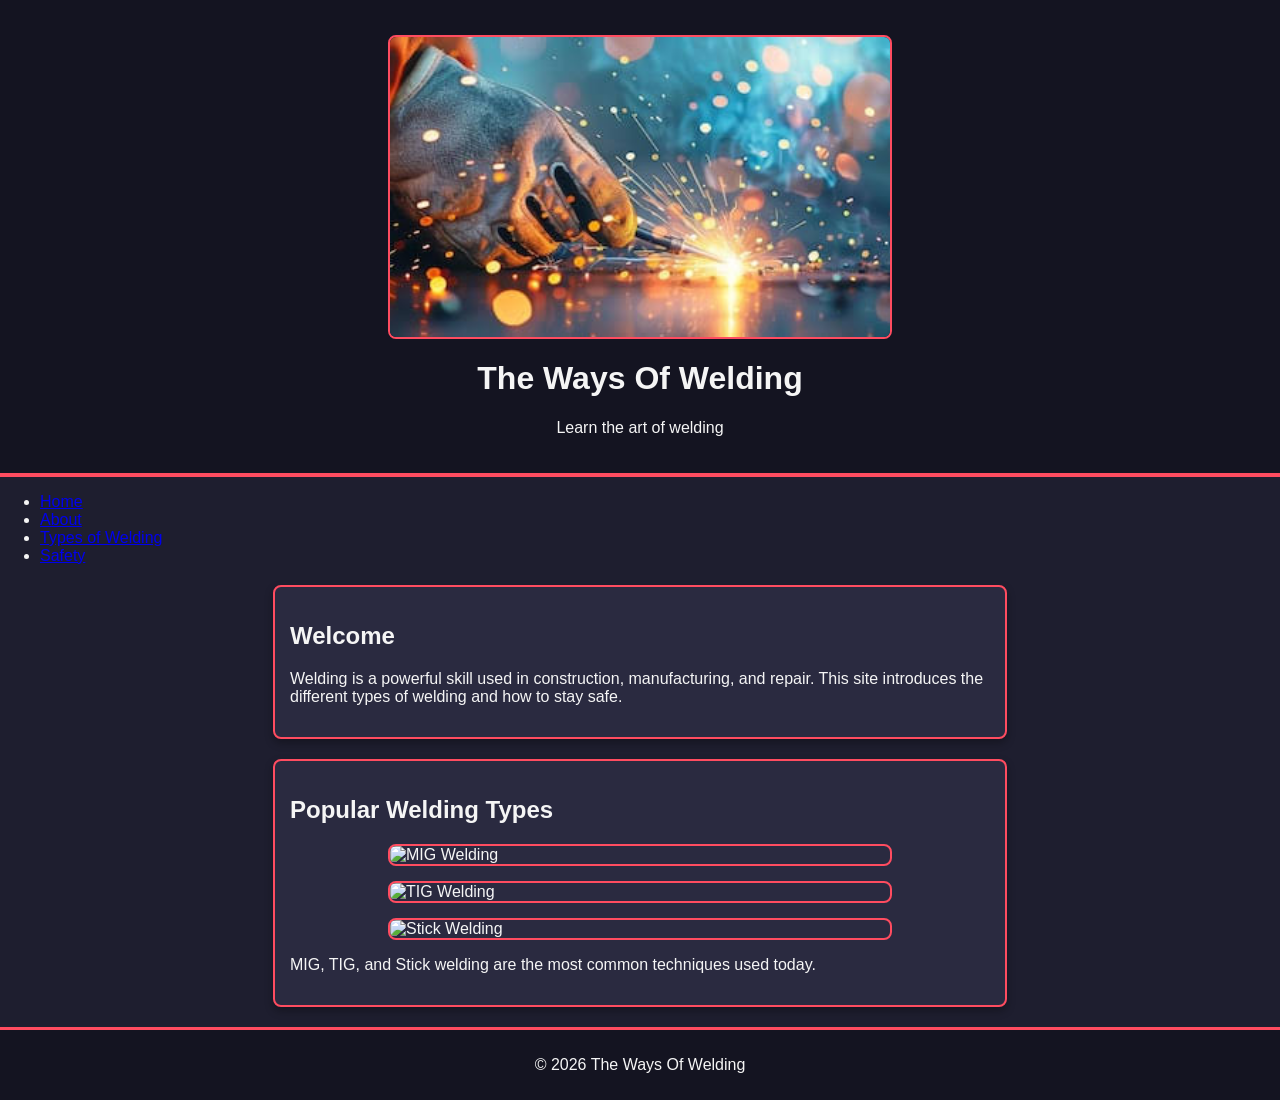
==== index.html @ 76ecee9b "Remove launch configuration, enhance about page content, update index layout, and add safety page" ====
<!DOCTYPE html>
<html lang="en">
<head>
    <meta charset="UTF-8">
    <title>The Ways Of Welding</title>
    <link rel="stylesheet" href="style.css">
</head>

<body>

<header id="main-header">
    <div class="hero-container">
        <img src="assets\Images\welding banner.jpg" alt="Welding Banner">

        <div class="hero-text">
            <h1>The Ways Of Welding</h1>
            <p>Learn the art of welding</p>
        </div>
    </div>
</header>

<nav id="navbar">
    <ul>
        <li><a href="index.html">Home</a></li>
        <li><a href="about.html">About</a></li>
        <li><a href="types.html">Types of Welding</a></li>
        <li><a href="safety.html">Safety</a></li>
    </ul>
</nav>


<main>

<section class="content-box">
    <h2 id="intro">Welcome</h2>
    <p>
        Welding is a powerful skill used in construction, manufacturing, and repair.
        This site introduces the different types of welding and how to stay safe.
    </p>
</section>

<section class="content-box">
    <h2>Popular Welding Types</h2>

    <div class="image-row">
        <img src="assets\Images\mig-welding-process.webp" alt="MIG Welding">
        <img src="assets\Images\TIG-Welding-02.webp" alt="TIG Welding">
        <img src="assets\Images\Stick welding.jpg" alt="Stick Welding">
    </div>

    <p>
        MIG, TIG, and Stick welding are the most common techniques used today.
    </p>
</section>

</main>

<footer id="footer">
    <p>© 2026 The Ways Of Welding</p>
</footer>

</body>
</html>
---- style.css ----
body {
    background-color: #1E1E2F;
    color: #F5F5F5;
    font-family: Arial, sans-serif;
    margin: 0;
    padding: 0;
}

#main-header {
    width: 100%;
    background-color: #141421;
    padding: 20px 0;
    border-bottom: 4px solid #FF4C60;
    text-align: center; 
}

.tagline {
    color: #FF4C60;
    font-style: italic;
}

.content-box {
    background-color: #2A2A40;
    margin: 20px;
    padding: 15px;
    border: 2px solid #FF4C60;
    border-radius: 8px;
}

#highlight-box {
    background-color: #FF4C60;
    color: #ffffff;
    margin: 20px;
    padding: 20px;
    border: 3px solid #ffffff;
}

footer {
    background-color: #141421;
    text-align: center;
    padding: 10px;
    margin-top: 20px;
    border-top: 3px solid #FF4C60;
}

img {
    width: 100%;
    max-width: 500px;
    height: auto;
    display: block;
    margin: 15px auto;
    border-radius: 8px;
    border: 2px solid #FF4C60;
    transition: transform 0.3s ease; 
}

img:hover {
    transform: scale(1.05);
}

.content-box {
    background-color: #2A2A40;
    margin: 20px;
    padding: 15px;
    border: 2px solid #FF4C60;
    border-radius: 8px;

    max-width: 700px;
    margin-left: auto;
    margin-right: auto;
}

.content-box {
    background-color: #2A2A40;
    margin: 20px;
    padding: 15px;
    border: 2px solid #FF4C60;
    border-radius: 8px;

    max-width: 700px;
    margin-left: auto;
    margin-right: auto;
    box-shadow: 0 4px 8px rgba(0, 0, 0, 0.3); 
}

.hero-container img {
    width: 100%;
    height: 300px;
    object-fit: cover;
    display: block; 
}

.container {
    width: 80%;
    margin: auto;
}
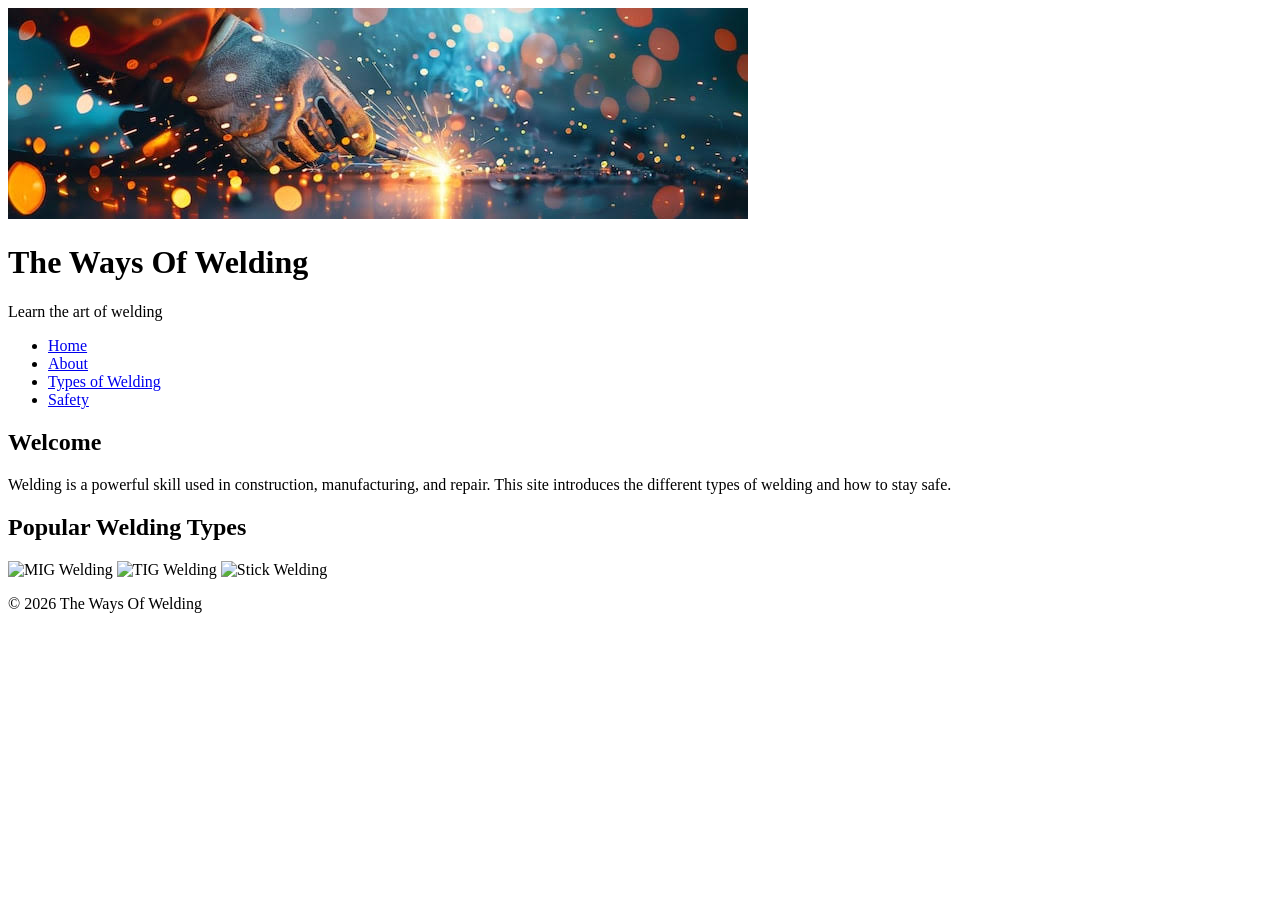
==== commit 8347a5fa: "Add new homepage layout with navigation, hero section, and content blocks" ====
--- a/index.html
+++ b/index.html
@@ -4,6 +4,8 @@
     <meta charset="UTF-8">
     <title>The Ways Of Welding</title>
     <link rel="stylesheet" href="style.css">
+    <link href="https://fonts.googleapis.com/css2?family=Oswald&family=Roboto&display=swap" rel="stylesheet">
+    <link rel="icon" type="image/png" href="assets\Images\web icon.png">
 </head>
 
 <body>
@@ -48,9 +50,6 @@
         <img src="assets\Images\Stick welding.jpg" alt="Stick Welding">
     </div>
 
-    <p>
-        MIG, TIG, and Stick welding are the most common techniques used today.
-    </p>
 </section>
 
 </main>
--- a/style.css
+++ b/style.css
@@ -1,97 +1,2 @@
-body {
-    background-color: #1E1E2F;
-    color: #F5F5F5;
-    font-family: Arial, sans-serif;
-    margin: 0;
-    padding: 0;
-}
+/* RESET */
 
-#main-header {
-    width: 100%;
-    background-color: #141421;
-    padding: 20px 0;
-    border-bottom: 4px solid #FF4C60;
-    text-align: center; 
-}
-
-.tagline {
-    color: #FF4C60;
-    font-style: italic;
-}
-
-.content-box {
-    background-color: #2A2A40;
-    margin: 20px;
-    padding: 15px;
-    border: 2px solid #FF4C60;
-    border-radius: 8px;
-}
-
-#highlight-box {
-    background-color: #FF4C60;
-    color: #ffffff;
-    margin: 20px;
-    padding: 20px;
-    border: 3px solid #ffffff;
-}
-
-footer {
-    background-color: #141421;
-    text-align: center;
-    padding: 10px;
-    margin-top: 20px;
-    border-top: 3px solid #FF4C60;
-}
-
-img {
-    width: 100%;
-    max-width: 500px;
-    height: auto;
-    display: block;
-    margin: 15px auto;
-    border-radius: 8px;
-    border: 2px solid #FF4C60;
-    transition: transform 0.3s ease; 
-}
-
-img:hover {
-    transform: scale(1.05);
-}
-
-.content-box {
-    background-color: #2A2A40;
-    margin: 20px;
-    padding: 15px;
-    border: 2px solid #FF4C60;
-    border-radius: 8px;
-
-    max-width: 700px;
-    margin-left: auto;
-    margin-right: auto;
-}
-
-.content-box {
-    background-color: #2A2A40;
-    margin: 20px;
-    padding: 15px;
-    border: 2px solid #FF4C60;
-    border-radius: 8px;
-
-    max-width: 700px;
-    margin-left: auto;
-    margin-right: auto;
-    box-shadow: 0 4px 8px rgba(0, 0, 0, 0.3); 
-}
-
-.hero-container img {
-    width: 100%;
-    height: 300px;
-    object-fit: cover;
-    display: block; 
-}
-
-.container {
-    width: 80%;
-    margin: auto;
-}
-
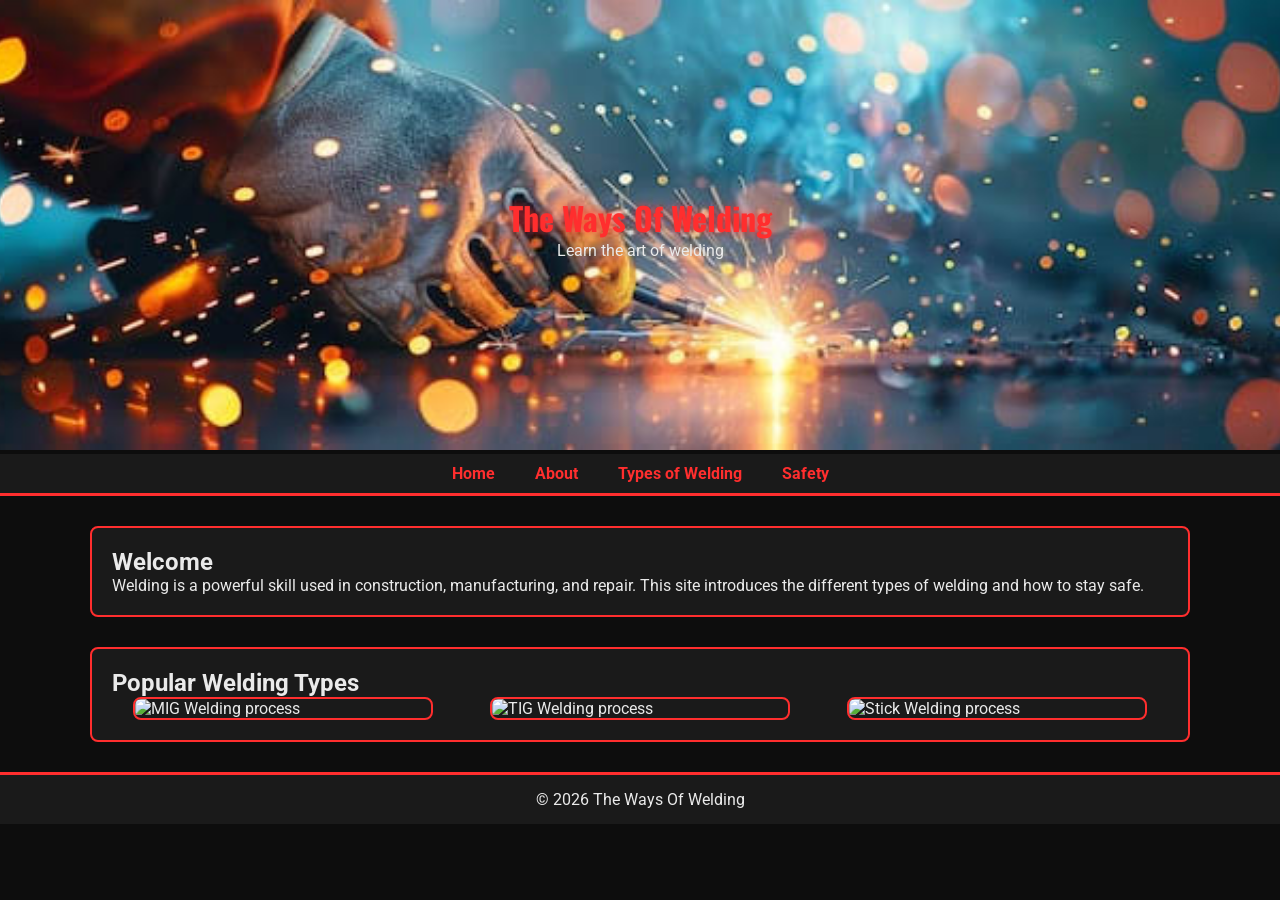
==== commit 328af9ef: "Refactor code structure for improved readability and maintainability" ====
--- a/index.html
+++ b/index.html
@@ -2,17 +2,23 @@
 <html lang="en">
 <head>
     <meta charset="UTF-8">
+    <meta name="viewport" content="width=device-width, initial-scale=1.0">
     <title>The Ways Of Welding</title>
+
     <link rel="stylesheet" href="style.css">
+
+    <!-- Google Fonts -->
     <link href="https://fonts.googleapis.com/css2?family=Oswald&family=Roboto&display=swap" rel="stylesheet">
-    <link rel="icon" type="image/png" href="assets\Images\web icon.png">
+
+    <!-- Favicon -->
+    <link rel="icon" type="image/png" href="assets/Images/web icon.png">
 </head>
 
 <body>
 
 <header id="main-header">
     <div class="hero-container">
-        <img src="assets\Images\welding banner.jpg" alt="Welding Banner">
+        <img src="assets/Images/welding banner.jpg" alt="Welding Banner">
 
         <div class="hero-text">
             <h1>The Ways Of Welding</h1>
@@ -30,11 +36,10 @@
     </ul>
 </nav>
 
-
 <main>
 
 <section class="content-box">
-    <h2 id="intro">Welcome</h2>
+    <h2>Welcome</h2>
     <p>
         Welding is a powerful skill used in construction, manufacturing, and repair.
         This site introduces the different types of welding and how to stay safe.
@@ -45,17 +50,16 @@
     <h2>Popular Welding Types</h2>
 
     <div class="image-row">
-        <img src="assets\Images\mig-welding-process.webp" alt="MIG Welding">
-        <img src="assets\Images\TIG-Welding-02.webp" alt="TIG Welding">
-        <img src="assets\Images\Stick welding.jpg" alt="Stick Welding">
+        <img src="assets/Images/mig-welding-process.webp" alt="MIG Welding process">
+        <img src="assets/Images/TIG-Welding-02.webp" alt="TIG Welding process">
+        <img src="assets/Images/Stick welding.jpg" alt="Stick Welding process">
     </div>
-
 </section>
 
 </main>
 
 <footer id="footer">
-    <p>© 2026 The Ways Of Welding</p>
+    <p>&copy; 2026 The Ways Of Welding</p>
 </footer>
 
 </body>
--- a/style.css
+++ b/style.css
@@ -1,2 +1,202 @@
 /* RESET */
-
+/* RESET */
+* {
+    margin: 0;
+    padding: 0;
+    box-sizing: border-box;
+}
+
+/* BODY */
+body {
+    font-family: 'Roboto', sans-serif;
+    background-color: #0D0D0D;
+    color: #EAEAEA;
+}
+
+/* HERO */
+.hero-container {
+    position: relative;
+}
+
+.hero-container img {
+    width: 100%;
+    height: 250px;
+    object-fit: cover;
+}
+
+.hero-container::after {
+    content: "";
+    position: absolute;
+    width: 100%;
+    height: 100%;
+    top: 0;
+    background: rgba(0,0,0,0.6);
+}
+
+.hero-text {
+    position: absolute;
+    top: 50%;
+    left: 50%;
+    transform: translate(-50%, -50%);
+    text-align: center;
+    z-index: 1;
+}
+
+.hero-text h1 {
+    font-family: 'Oswald', sans-serif;
+    color: #FF2E2E;
+    text-shadow: 0 0 10px rgba(255,46,46,0.8);
+}
+
+.hero-text p {
+    color: #EAEAEA;
+}
+
+/* NAV */
+#navbar {
+    background: #1A1A1A;
+    border-bottom: 3px solid #FF2E2E;
+}
+
+#navbar ul {
+    list-style: none;
+    display: flex;
+    flex-direction: column;
+    text-align: center;
+}
+
+#navbar li {
+    padding: 10px;
+}
+
+#navbar a {
+    color: #FF2E2E;
+    text-decoration: none;
+    font-weight: bold;
+}
+
+#navbar a:hover {
+    color: #FF6A00;
+}
+
+/* CONTENT */
+.content-box {
+    margin: 20px;
+    padding: 20px;
+    background: #1A1A1A;
+    border: 2px solid #FF2E2E;
+    border-radius: 8px;
+}
+
+/* 🔥 IMAGE ROW FIXED */
+.image-row {
+    display: flex;
+    flex-direction: column;
+    align-items: center; /* centers images */
+    gap: 15px;
+}
+
+.image-row img {
+    width: 100%;
+    max-width: 300px;  /* ✅ prevents huge images */
+    height: auto;
+    margin: 0 auto;
+    border-radius: 8px;
+    border: 2px solid #FF2E2E;
+}
+
+/* SPLIT */
+.split-layout {
+    display: grid;
+    gap: 20px;
+}
+
+.small-box {
+    background: #0D0D0D;
+    border: 2px solid #FF2E2E;
+    padding: 15px;
+    margin-bottom: 10px;
+    text-align: center;
+}
+
+/* FOOTER */
+#footer {
+    text-align: center;
+    padding: 15px;
+    background: #1A1A1A;
+    border-top: 3px solid #FF2E2E;
+}
+
+/* TABLET */
+@media (min-width: 768px) {
+
+    #navbar ul {
+        flex-direction: row;
+        justify-content: center;
+        gap: 20px;
+    }
+
+    .image-row {
+        flex-direction: row;
+        justify-content: center;
+    }
+
+    .image-row img {
+        max-width: 250px; /* smaller on tablet */
+    }
+
+    .split-layout {
+        grid-template-columns: 2fr 1fr;
+    }
+
+    .hero-container img {
+        height: 350px;
+    }
+}
+
+/* DESKTOP */
+@media (min-width: 1200px) {
+
+    .hero-container img {
+        height: 450px;
+    }
+
+    .image-row img {
+        max-width: 300px; /* clean size on desktop */
+    }
+
+    .content-box {
+        max-width: 1100px;
+        margin: 30px auto;
+    }
+}
+/* Card Layout */
+.card-container {
+    display: flex;
+    flex-wrap: wrap;
+    gap: 20px;
+    justify-content: center;
+}
+
+/* Individual Cards */
+.small-box {
+    background-color: #1e1e1e;
+    border: 2px solid #ff6600;
+    border-radius: 10px;
+    padding: 20px;
+    width: 250px;
+    transition: transform 0.3s ease;
+}
+
+.small-box:hover {
+    transform: scale(1.05);
+}
+
+/* Text */
+.small-box h3 {
+    color: #ff6600;
+}
+
+.small-box p {
+    color: #ddd;
+}
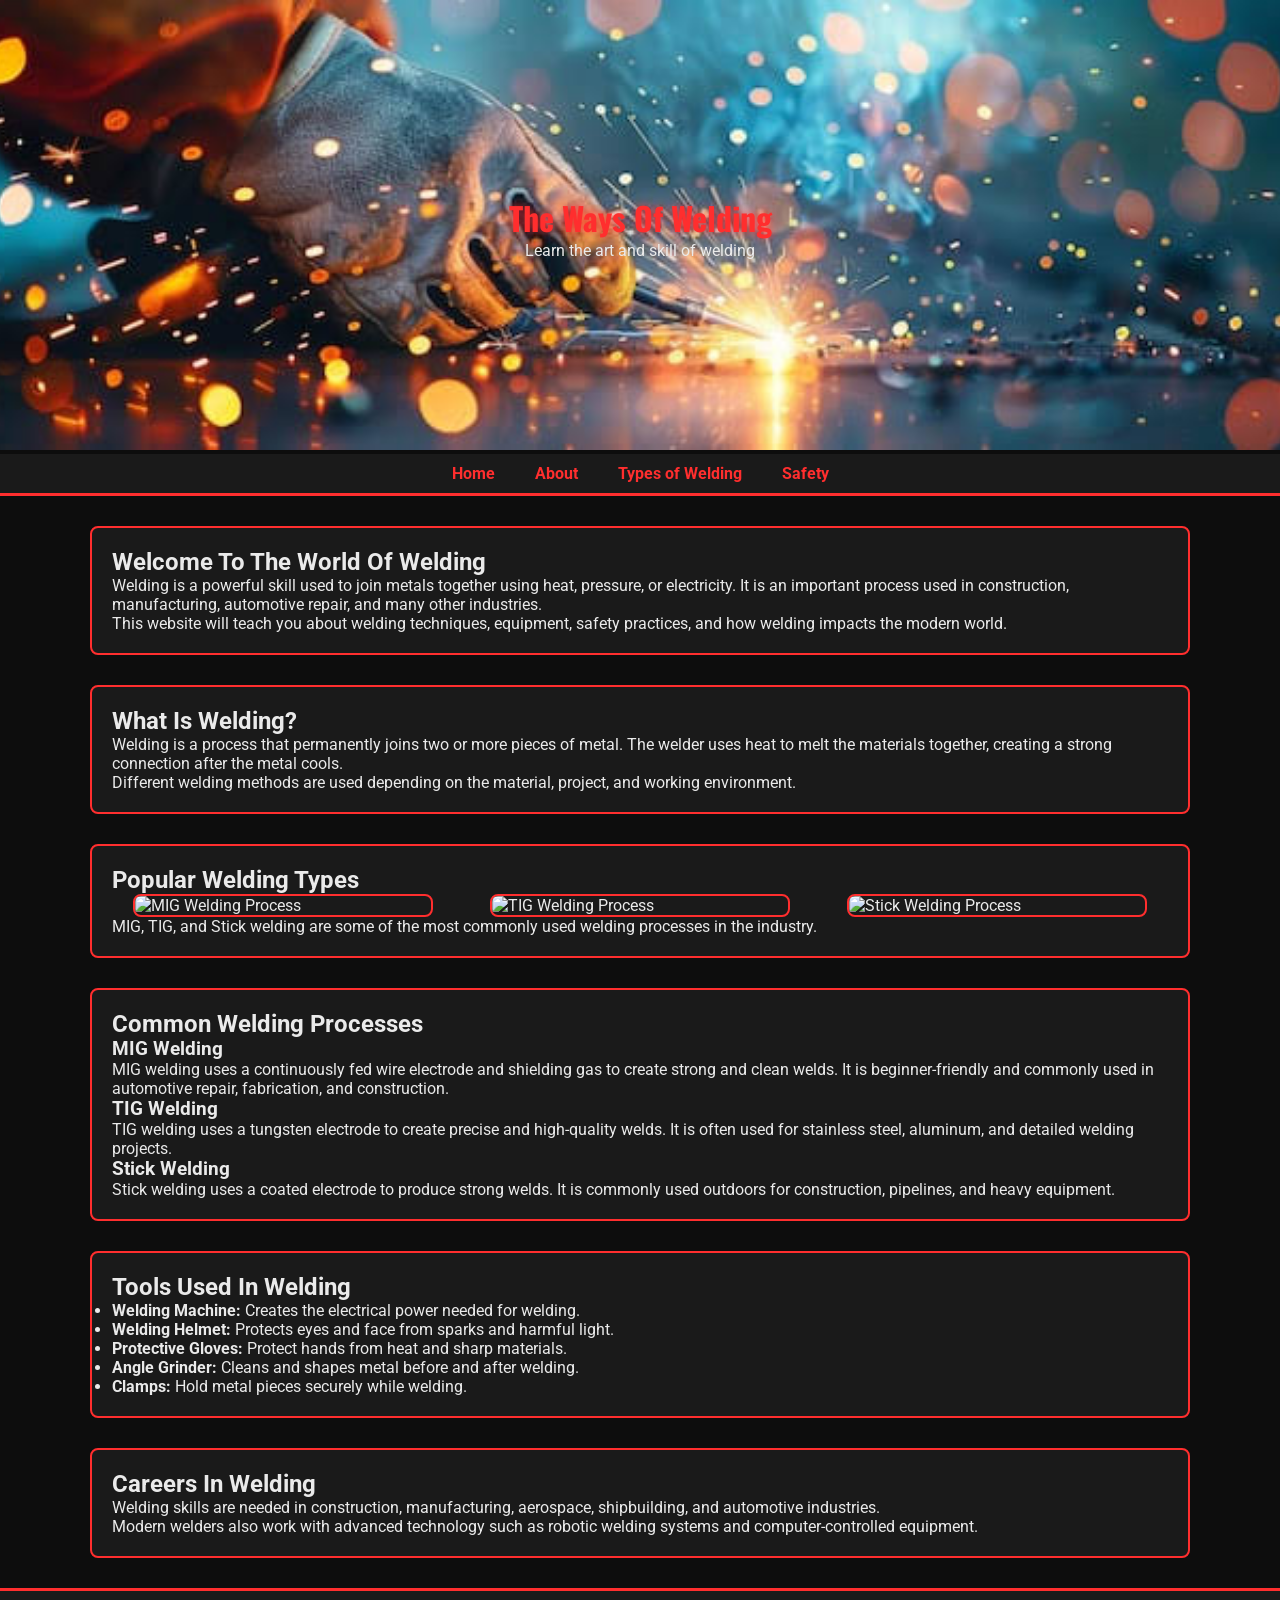
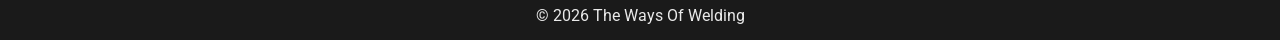
==== commit 16ba640f: "Update CSS variables for improved theming and enhance layout responsiveness" ====
--- a/index.html
+++ b/index.html
@@ -1,8 +1,10 @@
 <!DOCTYPE html>
 <html lang="en">
+
 <head>
     <meta charset="UTF-8">
     <meta name="viewport" content="width=device-width, initial-scale=1.0">
+
     <title>The Ways Of Welding</title>
 
     <link rel="stylesheet" href="style.css">
@@ -14,53 +16,266 @@
     <link rel="icon" type="image/png" href="assets/Images/web icon.png">
 </head>
 
+
 <body>
 
+
 <header id="main-header">
+
     <div class="hero-container">
+
         <img src="assets/Images/welding banner.jpg" alt="Welding Banner">
 
         <div class="hero-text">
             <h1>The Ways Of Welding</h1>
-            <p>Learn the art of welding</p>
+            <p>Learn the art and skill of welding</p>
         </div>
+
     </div>
+
 </header>
 
+
+
 <nav id="navbar">
+
     <ul>
         <li><a href="index.html">Home</a></li>
         <li><a href="about.html">About</a></li>
         <li><a href="types.html">Types of Welding</a></li>
         <li><a href="safety.html">Safety</a></li>
     </ul>
+
 </nav>
 
+
+
+
 <main>
 
-<section class="content-box">
-    <h2>Welcome</h2>
-    <p>
-        Welding is a powerful skill used in construction, manufacturing, and repair.
-        This site introduces the different types of welding and how to stay safe.
-    </p>
-</section>
-
-<section class="content-box">
-    <h2>Popular Welding Types</h2>
-
-    <div class="image-row">
-        <img src="assets/Images/mig-welding-process.webp" alt="MIG Welding process">
-        <img src="assets/Images/TIG-Welding-02.webp" alt="TIG Welding process">
-        <img src="assets/Images/Stick welding.jpg" alt="Stick Welding process">
-    </div>
-</section>
+
+<section class="content-box">
+
+<h2>Welcome To The World Of Welding</h2>
+
+<p>
+    Welding is a powerful skill used to join metals together using heat,
+    pressure, or electricity. It is an important process used in construction,
+    manufacturing, automotive repair, and many other industries.
+</p>
+
+<p>
+    This website will teach you about welding techniques, equipment,
+    safety practices, and how welding impacts the modern world.
+</p>
+
+</section>
+
+
+
+
+
+<section class="content-box">
+
+<h2>What Is Welding?</h2>
+
+<p>
+    Welding is a process that permanently joins two or more pieces of metal.
+    The welder uses heat to melt the materials together, creating a strong
+    connection after the metal cools.
+</p>
+
+<p>
+    Different welding methods are used depending on the material, project,
+    and working environment.
+</p>
+
+</section>
+
+
+
+
+
+<section class="content-box">
+
+<h2>Popular Welding Types</h2>
+
+
+<div class="image-row">
+
+<img src="assets/Images/mig-welding-process.webp" 
+alt="MIG Welding Process">
+
+<img src="assets/Images/TIG-Welding-02.webp" 
+alt="TIG Welding Process">
+
+<img src="assets/Images/Stick welding.jpg" 
+alt="Stick Welding Process">
+
+</div>
+
+
+<p>
+    MIG, TIG, and Stick welding are some of the most commonly used welding
+    processes in the industry.
+</p>
+
+
+</section>
+
+
+
+
+
+
+<section class="content-box">
+
+
+<h2>Common Welding Processes</h2>
+
+
+<div class="welding-grid">
+
+
+
+<div class="welding-card">
+
+<h3>MIG Welding</h3>
+
+<p>
+    MIG welding uses a continuously fed wire electrode and shielding gas
+    to create strong and clean welds. It is beginner-friendly and commonly
+    used in automotive repair, fabrication, and construction.
+</p>
+
+</div>
+
+
+
+
+
+<div class="welding-card">
+
+<h3>TIG Welding</h3>
+
+<p>
+    TIG welding uses a tungsten electrode to create precise and high-quality
+    welds. It is often used for stainless steel, aluminum, and detailed
+    welding projects.
+</p>
+
+</div>
+
+
+
+
+
+<div class="welding-card">
+
+<h3>Stick Welding</h3>
+
+<p>
+    Stick welding uses a coated electrode to produce strong welds. It is
+    commonly used outdoors for construction, pipelines, and heavy equipment.
+</p>
+
+</div>
+
+
+
+</div>
+
+
+</section>
+
+
+
+
+
+
+
+<section class="content-box">
+
+
+<h2>Tools Used In Welding</h2>
+
+
+<ul>
+
+<li>
+<strong>Welding Machine:</strong>
+Creates the electrical power needed for welding.
+</li>
+
+
+<li>
+<strong>Welding Helmet:</strong>
+Protects eyes and face from sparks and harmful light.
+</li>
+
+
+<li>
+<strong>Protective Gloves:</strong>
+Protect hands from heat and sharp materials.
+</li>
+
+
+<li>
+<strong>Angle Grinder:</strong>
+Cleans and shapes metal before and after welding.
+</li>
+
+
+<li>
+<strong>Clamps:</strong>
+Hold metal pieces securely while welding.
+</li>
+
+
+</ul>
+
+
+</section>
+
+<section class="content-box">
+
+
+<h2>Careers In Welding</h2>
+
+
+<p>
+    Welding skills are needed in construction, manufacturing, aerospace,
+    shipbuilding, and automotive industries.
+</p>
+
+
+<p>
+    Modern welders also work with advanced technology such as robotic
+    welding systems and computer-controlled equipment.
+</p>
+
+
+</section>
+
+
 
 </main>
 
+
+
+
+
+
 <footer id="footer">
-    <p>&copy; 2026 The Ways Of Welding</p>
+
+<p>
+    &copy; 2026 The Ways Of Welding
+</p>
+
 </footer>
 
+
+
 </body>
+
 </html>
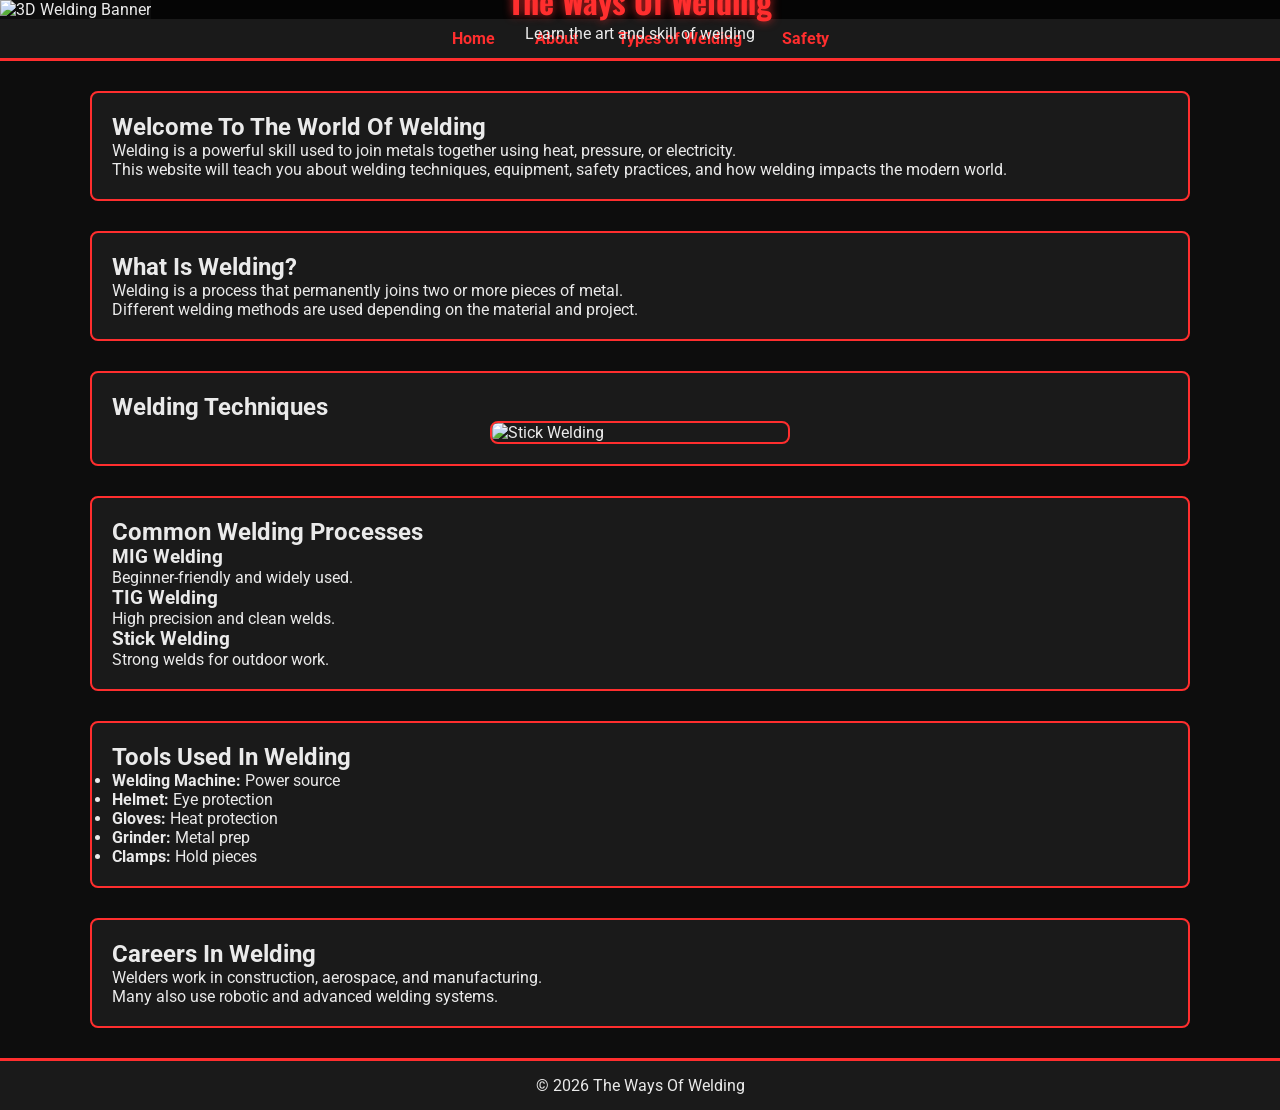
==== commit beb2d620: "Refactor CSS for improved color system and layout; enhance navbar and hero section, and add spark ef" ====
--- a/index.html
+++ b/index.html
@@ -16,266 +16,131 @@
     <link rel="icon" type="image/png" href="assets/Images/web icon.png">
 </head>
 
-
 <body>
 
+<!-- SPARK EFFECT -->
+<div id="spark-container"></div>
 
+<!-- HERO SECTION -->
 <header id="main-header">
-
     <div class="hero-container">
-
-        <img src="assets/Images/welding banner.jpg" alt="Welding Banner">
+        <img src="assets/Images/welding-3d.png" alt="3D Welding Banner">
 
         <div class="hero-text">
             <h1>The Ways Of Welding</h1>
             <p>Learn the art and skill of welding</p>
         </div>
-
     </div>
-
 </header>
 
-
-
+<!-- NAVBAR -->
 <nav id="navbar">
-
     <ul>
         <li><a href="index.html">Home</a></li>
         <li><a href="about.html">About</a></li>
         <li><a href="types.html">Types of Welding</a></li>
         <li><a href="safety.html">Safety</a></li>
     </ul>
-
 </nav>
-
-
-
 
 <main>
 
+<!-- INTRO -->
+<section class="content-box">
+    <h2>Welcome To The World Of Welding</h2>
 
-<section class="content-box">
+    <p>
+        Welding is a powerful skill used to join metals together using heat,
+        pressure, or electricity.
+    </p>
 
-<h2>Welcome To The World Of Welding</h2>
-
-<p>
-    Welding is a powerful skill used to join metals together using heat,
-    pressure, or electricity. It is an important process used in construction,
-    manufacturing, automotive repair, and many other industries.
-</p>
-
-<p>
-    This website will teach you about welding techniques, equipment,
-    safety practices, and how welding impacts the modern world.
-</p>
-
+    <p>
+        This website will teach you about welding techniques, equipment,
+        safety practices, and how welding impacts the modern world.
+    </p>
 </section>
 
+<!-- WHAT IS WELDING -->
+<section class="content-box">
+    <h2>What Is Welding?</h2>
 
+    <p>
+        Welding is a process that permanently joins two or more pieces of metal.
+    </p>
 
-
-
-<section class="content-box">
-
-<h2>What Is Welding?</h2>
-
-<p>
-    Welding is a process that permanently joins two or more pieces of metal.
-    The welder uses heat to melt the materials together, creating a strong
-    connection after the metal cools.
-</p>
-
-<p>
-    Different welding methods are used depending on the material, project,
-    and working environment.
-</p>
-
+    <p>
+        Different welding methods are used depending on the material and project.
+    </p>
 </section>
 
+<!-- IMAGE ROW -->
+<section class="content-box">
+    <h2>Welding Techniques</h2>
 
-
-
-
-<section class="content-box">
-
-<h2>Popular Welding Types</h2>
-
-
-<div class="image-row">
-
-<img src="assets/Images/mig-welding-process.webp" 
-alt="MIG Welding Process">
-
-<img src="assets/Images/TIG-Welding-02.webp" 
-alt="TIG Welding Process">
-
-<img src="assets/Images/Stick welding.jpg" 
-alt="Stick Welding Process">
-
-</div>
-
-
-<p>
-    MIG, TIG, and Stick welding are some of the most commonly used welding
-    processes in the industry.
-</p>
-
-
+    <div class="image-row">
+        <img src="assets/Images/Stick welding.jpg" alt="Stick Welding">
+    </div>
 </section>
 
+<!-- CARDS -->
+<section class="content-box">
+    <h2>Common Welding Processes</h2>
 
+    <div class="welding-grid">
 
+        <div class="welding-card">
+            <h3>MIG Welding</h3>
+            <p>Beginner-friendly and widely used.</p>
+        </div>
 
+        <div class="welding-card">
+            <h3>TIG Welding</h3>
+            <p>High precision and clean welds.</p>
+        </div>
 
+        <div class="welding-card">
+            <h3>Stick Welding</h3>
+            <p>Strong welds for outdoor work.</p>
+        </div>
 
-<section class="content-box">
-
-
-<h2>Common Welding Processes</h2>
-
-
-<div class="welding-grid">
-
-
-
-<div class="welding-card">
-
-<h3>MIG Welding</h3>
-
-<p>
-    MIG welding uses a continuously fed wire electrode and shielding gas
-    to create strong and clean welds. It is beginner-friendly and commonly
-    used in automotive repair, fabrication, and construction.
-</p>
-
-</div>
-
-
-
-
-
-<div class="welding-card">
-
-<h3>TIG Welding</h3>
-
-<p>
-    TIG welding uses a tungsten electrode to create precise and high-quality
-    welds. It is often used for stainless steel, aluminum, and detailed
-    welding projects.
-</p>
-
-</div>
-
-
-
-
-
-<div class="welding-card">
-
-<h3>Stick Welding</h3>
-
-<p>
-    Stick welding uses a coated electrode to produce strong welds. It is
-    commonly used outdoors for construction, pipelines, and heavy equipment.
-</p>
-
-</div>
-
-
-
-</div>
-
-
+    </div>
 </section>
 
+<!-- TOOLS -->
+<section class="content-box">
+    <h2>Tools Used In Welding</h2>
 
-
-
-
-
-
-<section class="content-box">
-
-
-<h2>Tools Used In Welding</h2>
-
-
-<ul>
-
-<li>
-<strong>Welding Machine:</strong>
-Creates the electrical power needed for welding.
-</li>
-
-
-<li>
-<strong>Welding Helmet:</strong>
-Protects eyes and face from sparks and harmful light.
-</li>
-
-
-<li>
-<strong>Protective Gloves:</strong>
-Protect hands from heat and sharp materials.
-</li>
-
-
-<li>
-<strong>Angle Grinder:</strong>
-Cleans and shapes metal before and after welding.
-</li>
-
-
-<li>
-<strong>Clamps:</strong>
-Hold metal pieces securely while welding.
-</li>
-
-
-</ul>
-
-
+    <ul class="tool-list">
+        <li><strong>Welding Machine:</strong> Power source</li>
+        <li><strong>Helmet:</strong> Eye protection</li>
+        <li><strong>Gloves:</strong> Heat protection</li>
+        <li><strong>Grinder:</strong> Metal prep</li>
+        <li><strong>Clamps:</strong> Hold pieces</li>
+    </ul>
 </section>
 
+<!-- CAREERS -->
 <section class="content-box">
+    <h2>Careers In Welding</h2>
 
+    <p>
+        Welders work in construction, aerospace, and manufacturing.
+    </p>
 
-<h2>Careers In Welding</h2>
-
-
-<p>
-    Welding skills are needed in construction, manufacturing, aerospace,
-    shipbuilding, and automotive industries.
-</p>
-
-
-<p>
-    Modern welders also work with advanced technology such as robotic
-    welding systems and computer-controlled equipment.
-</p>
-
-
+    <p>
+        Many also use robotic and advanced welding systems.
+    </p>
 </section>
-
-
 
 </main>
 
-
-
-
-
-
+<!-- FOOTER -->
 <footer id="footer">
-
-<p>
-    &copy; 2026 The Ways Of Welding
-</p>
-
+    <p>&copy; 2026 The Ways Of Welding</p>
 </footer>
 
-
+<!-- SPARK SCRIPT -->
+<script src="sparks.js"></script>
 
 </body>
-
 </html>
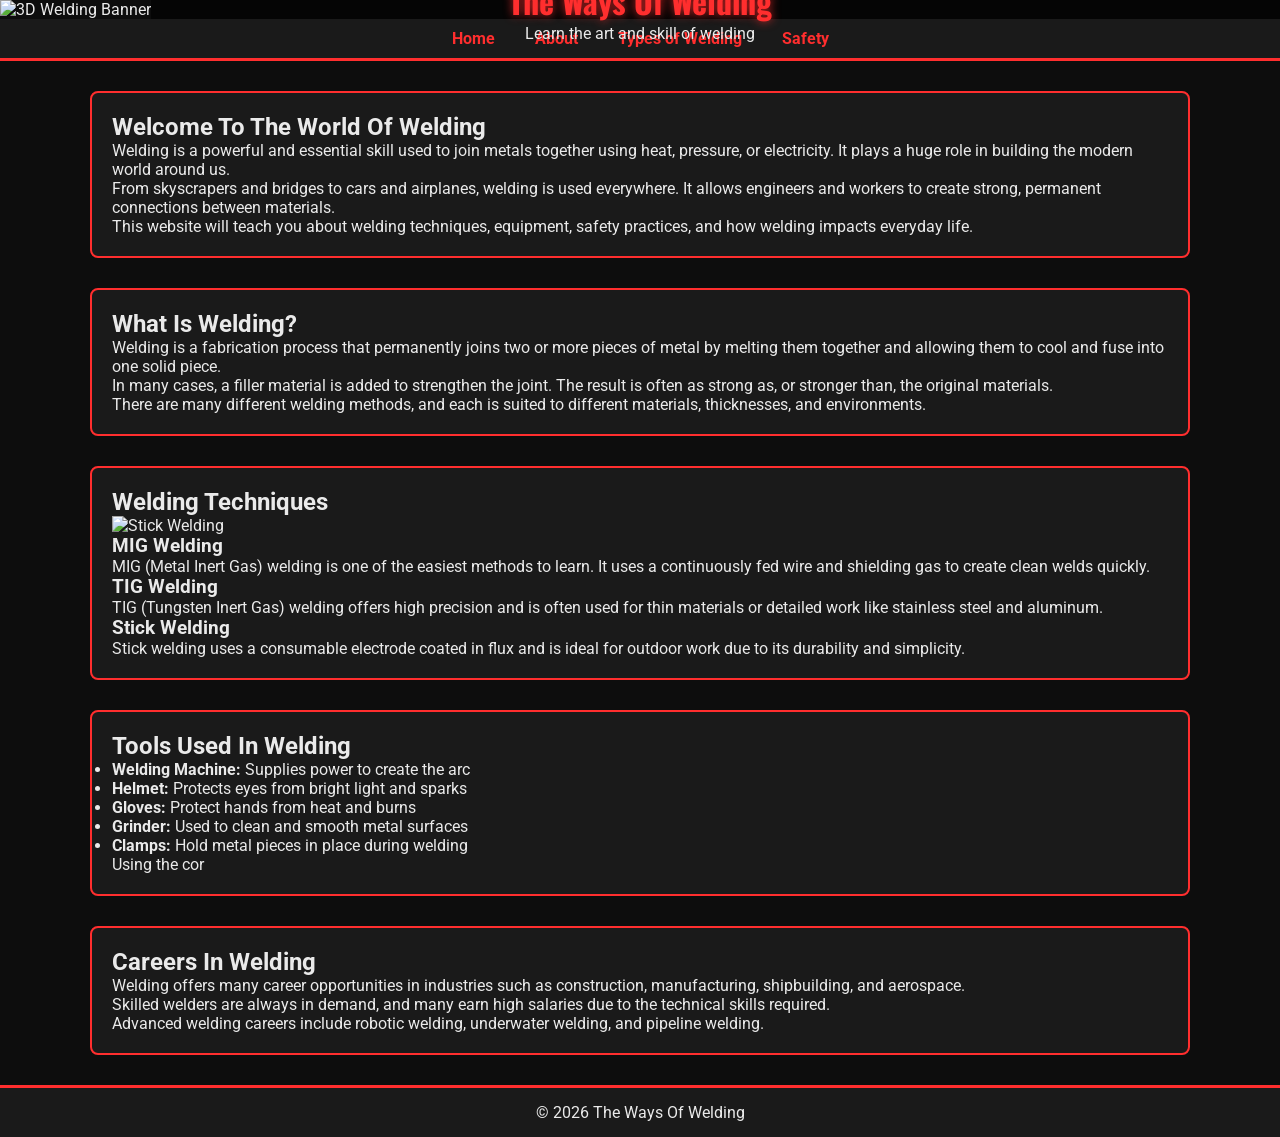
==== commit 241cad6e: "Refactor HTML and CSS for improved content structure and styling; enhance text clarity, add new sect" ====
--- a/index.html
+++ b/index.html
@@ -45,62 +45,76 @@
 
 <main>
 
-<!-- INTRO -->
-<section class="content-box">
+<section class="content-box center-text">
     <h2>Welcome To The World Of Welding</h2>
 
     <p>
-        Welding is a powerful skill used to join metals together using heat,
-        pressure, or electricity.
+        Welding is a powerful and essential skill used to join metals together using heat,
+        pressure, or electricity. It plays a huge role in building the modern world around us.
+    </p>
+
+    <p>
+        From skyscrapers and bridges to cars and airplanes, welding is used everywhere.
+        It allows engineers and workers to create strong, permanent connections between materials.
     </p>
 
     <p>
         This website will teach you about welding techniques, equipment,
-        safety practices, and how welding impacts the modern world.
+        safety practices, and how welding impacts everyday life.
     </p>
 </section>
 
 <!-- WHAT IS WELDING -->
-<section class="content-box">
+<section class="content-box center-text">
     <h2>What Is Welding?</h2>
 
     <p>
-        Welding is a process that permanently joins two or more pieces of metal.
+        Welding is a fabrication process that permanently joins two or more pieces of metal
+        by melting them together and allowing them to cool and fuse into one solid piece.
     </p>
 
     <p>
-        Different welding methods are used depending on the material and project.
+        In many cases, a filler material is added to strengthen the joint.
+        The result is often as strong as, or stronger than, the original materials.
+    </p>
+
+    <p>
+        There are many different welding methods, and each is suited to different materials,
+        thicknesses, and environments.
     </p>
 </section>
 
-<!-- IMAGE ROW -->
+<!-- IMAGE -->
 <section class="content-box">
     <h2>Welding Techniques</h2>
 
-    <div class="image-row">
+    <div class="card">
         <img src="assets/Images/Stick welding.jpg" alt="Stick Welding">
-    </div>
-</section>
+      
+    <div class="grid">
 
-<!-- CARDS -->
-<section class="content-box">
-    <h2>Common Welding Processes</h2>
-
-    <div class="welding-grid">
-
-        <div class="welding-card">
+        <div class="card">
             <h3>MIG Welding</h3>
-            <p>Beginner-friendly and widely used.</p>
+            <p>
+                MIG (Metal Inert Gas) welding is one of the easiest methods to learn.
+                It uses a continuously fed wire and shielding gas to create clean welds quickly.
+            </p>
         </div>
 
-        <div class="welding-card">
+        <div class="card">
             <h3>TIG Welding</h3>
-            <p>High precision and clean welds.</p>
+            <p>
+                TIG (Tungsten Inert Gas) welding offers high precision and is often used
+                for thin materials or detailed work like stainless steel and aluminum.
+            </p>
         </div>
 
-        <div class="welding-card">
+        <div class="card">
             <h3>Stick Welding</h3>
-            <p>Strong welds for outdoor work.</p>
+            <p>
+                Stick welding uses a consumable electrode coated in flux and is ideal
+                for outdoor work due to its durability and simplicity.
+            </p>
         </div>
 
     </div>
@@ -111,26 +125,37 @@
     <h2>Tools Used In Welding</h2>
 
     <ul class="tool-list">
-        <li><strong>Welding Machine:</strong> Power source</li>
-        <li><strong>Helmet:</strong> Eye protection</li>
-        <li><strong>Gloves:</strong> Heat protection</li>
-        <li><strong>Grinder:</strong> Metal prep</li>
-        <li><strong>Clamps:</strong> Hold pieces</li>
+        <li><strong>Welding Machine:</strong> Supplies power to create the arc</li>
+        <li><strong>Helmet:</strong> Protects eyes from bright light and sparks</li>
+        <li><strong>Gloves:</strong> Protect hands from heat and burns</li>
+        <li><strong>Grinder:</strong> Used to clean and smooth metal surfaces</li>
+        <li><strong>Clamps:</strong> Hold metal pieces in place during welding</li>
     </ul>
+
+    <p>
+        Using the cor
 </section>
 
 <!-- CAREERS -->
-<section class="content-box">
+<section class="content-box center-text">
     <h2>Careers In Welding</h2>
 
     <p>
-        Welders work in construction, aerospace, and manufacturing.
+        Welding offers many career opportunities in industries such as construction,
+        manufacturing, shipbuilding, and aerospace.
     </p>
 
     <p>
-        Many also use robotic and advanced welding systems.
+        Skilled welders are always in demand, and many earn high salaries due to the
+        technical skills required.
+    </p>
+
+    <p>
+        Advanced welding careers include robotic welding, underwater welding,
+        and pipeline welding.
     </p>
 </section>
+
 
 </main>
 
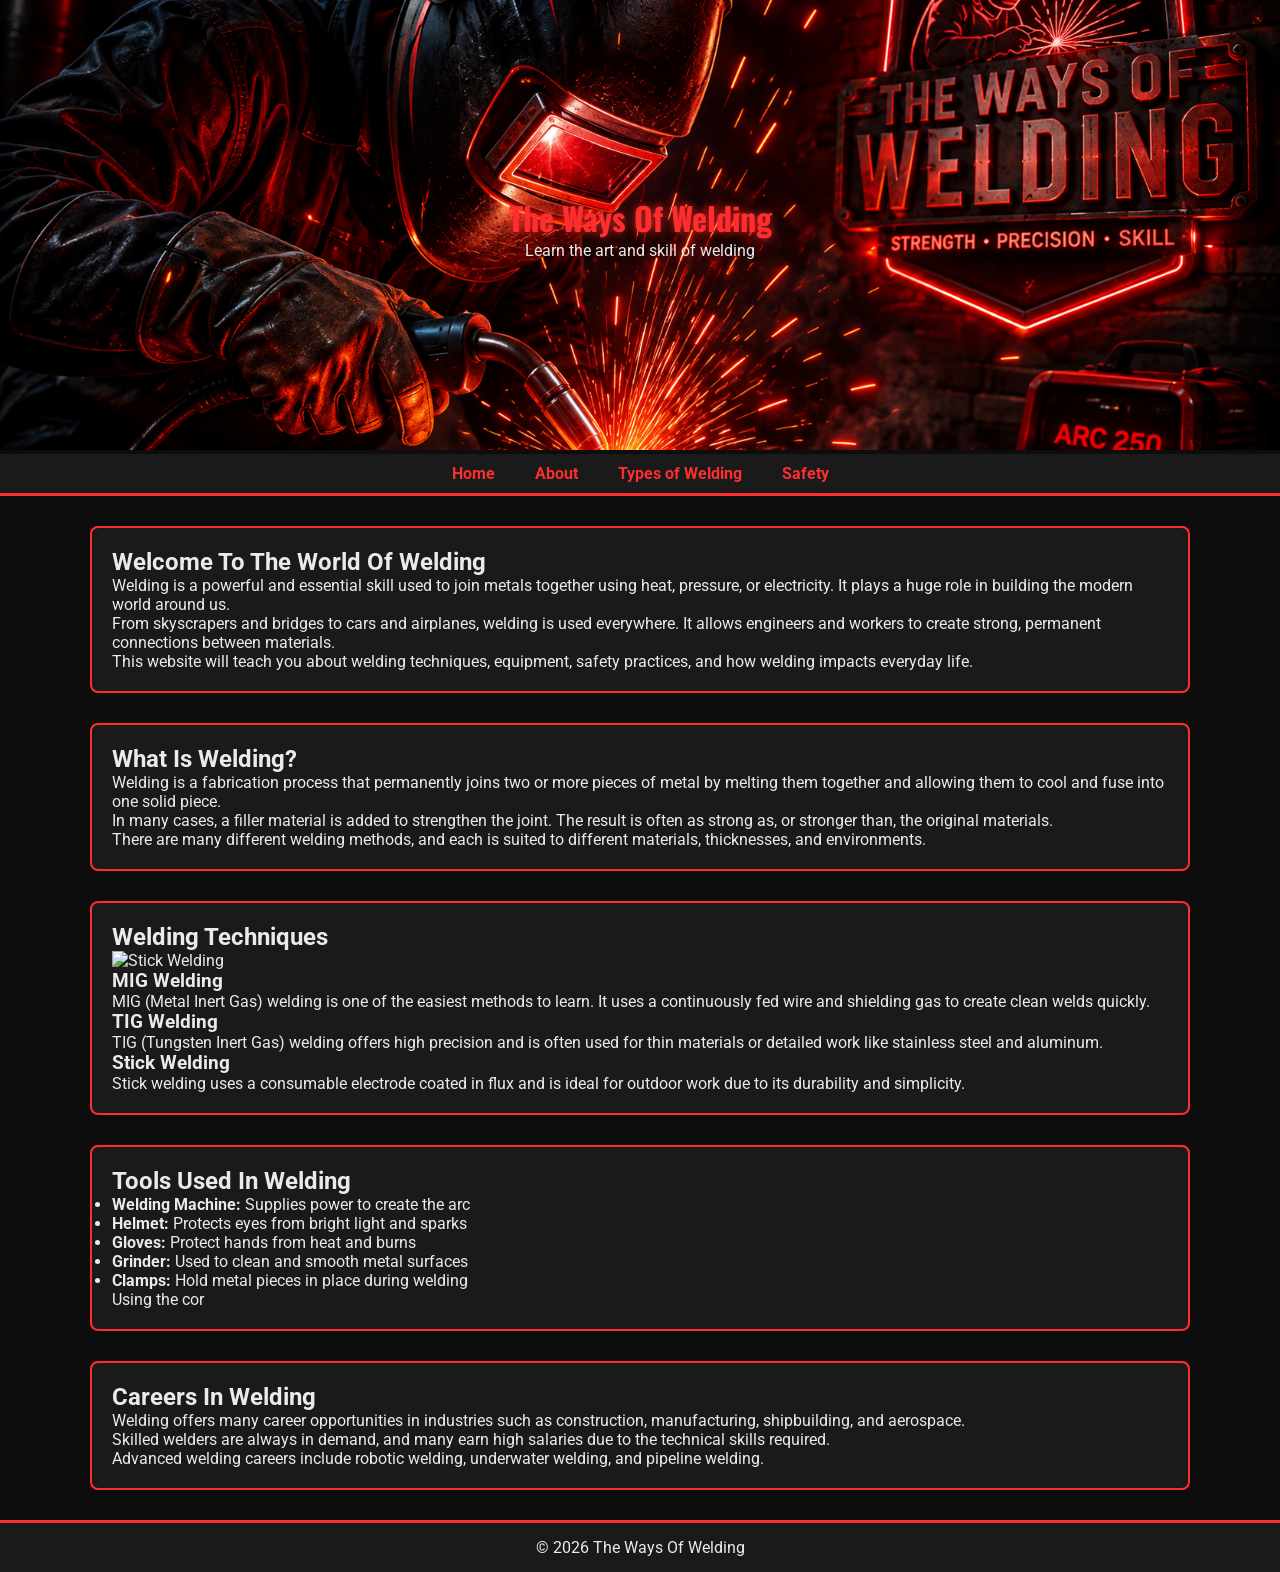
==== commit 1297cba0: "Update image sources in HTML files for consistency and improved quality; replace JPG with WEBP and A" ====
--- a/index.html
+++ b/index.html
@@ -24,7 +24,7 @@
 <!-- HERO SECTION -->
 <header id="main-header">
     <div class="hero-container">
-        <img src="assets/Images/welding-3d.png" alt="3D Welding Banner">
+        <img src="assets\Images\welding banner.webp" alt="3D Welding Banner">
 
         <div class="hero-text">
             <h1>The Ways Of Welding</h1>
